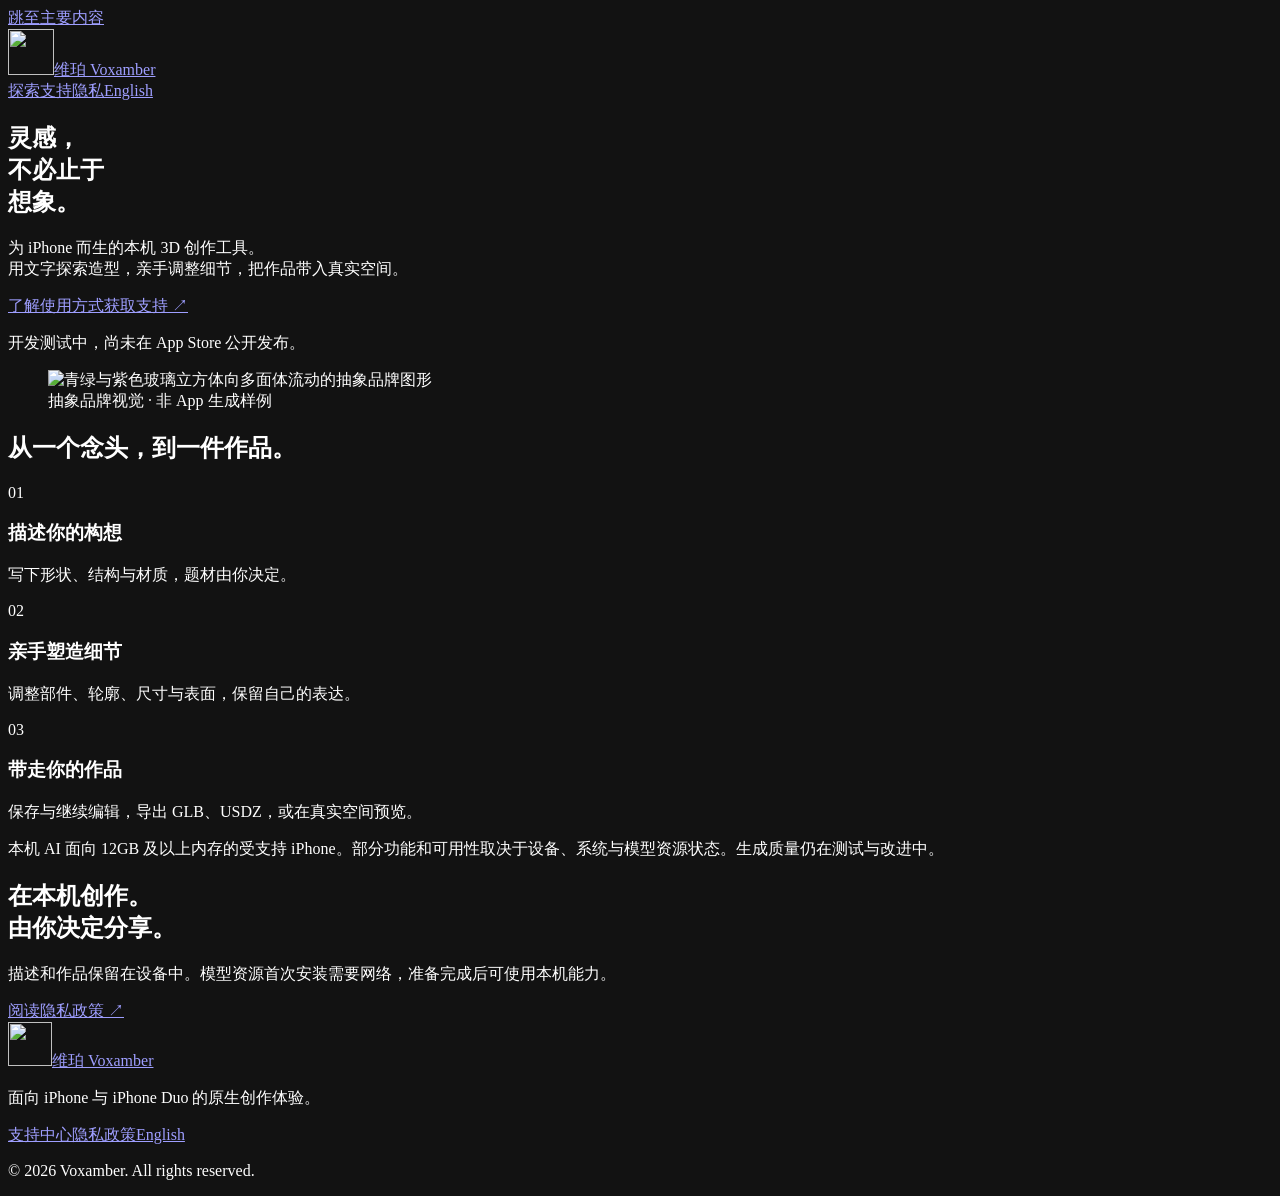
==== docs/index.html @ f4bade16 "feat: build bilingual Voxamber website, privacy and support" ====
<!doctype html>
<html lang="zh-Hans"><head><meta charset="utf-8"><meta name="viewport" content="width=device-width,initial-scale=1"><meta name="color-scheme" content="dark"><meta name="theme-color" content="#060b19"><title>灵感，不必止于想象 · 维珀 Voxamber</title><meta name="description" content="为 iPhone 而生的本机 3D 创作工具。用文字探索造型，亲手调整细节，把作品带入真实空间。"><link rel="canonical" href="https://gptalgopro.github.io/Voxamber-Website/"><link rel="alternate" hreflang="zh-Hans" href="https://gptalgopro.github.io/Voxamber-Website/"><link rel="alternate" hreflang="en" href="https://gptalgopro.github.io/Voxamber-Website/en/"><meta property="og:type" content="website"><meta property="og:site_name" content="Voxamber"><meta property="og:title" content="灵感，不必止于想象 · 维珀 Voxamber"><meta property="og:description" content="为 iPhone 而生的本机 3D 创作工具。用文字探索造型，亲手调整细节，把作品带入真实空间。"><meta property="og:url" content="https://gptalgopro.github.io/Voxamber-Website/"><meta property="og:image" content="https://gptalgopro.github.io/Voxamber-Website/assets/voxamber-icon.png"><link rel="icon" type="image/png" href="/Voxamber-Website/assets/voxamber-icon.png"><link rel="stylesheet" href="/Voxamber-Website/assets/site.css"></head><body class="home zh"><a class="skip-link" href="#main">跳至主要内容</a><header class="site-header wrap"><a class="brand" href="/Voxamber-Website/" aria-label="维珀 Voxamber"><img src="/Voxamber-Website/assets/voxamber-icon.png" alt="" width="46" height="46"><span>维珀 Voxamber</span></a><nav aria-label="主导航"><a href="/Voxamber-Website/#workflow">探索</a><a href="/Voxamber-Website/support/" >支持</a><a href="/Voxamber-Website/privacy/" >隐私</a><a class="language" href="/Voxamber-Website/en/" lang="en" hreflang="en">English</a></nav></header><main id="main"><section class="hero wrap"><div class="hero-copy"><h1>灵感，<br>不必止于<br>想象。</h1><p class="lead">为 iPhone 而生的本机 3D 创作工具。<br>用文字探索造型，亲手调整细节，把作品带入真实空间。</p><div class="hero-actions"><a class="button primary" href="#workflow">了解使用方式</a><a class="text-link" href="/Voxamber-Website/support/">获取支持 <span aria-hidden="true">↗</span></a></div><p class="release-state">开发测试中，尚未在 App Store 公开发布。</p></div><figure class="brand-art"><img src="/Voxamber-Website/assets/voxamber-sculpture.png" width="1024" height="1024" alt="青绿与紫色玻璃立方体向多面体流动的抽象品牌图形"><figcaption>抽象品牌视觉 · 非 App 生成样例</figcaption></figure></section><section class="workflow wrap" id="workflow"><h2><span>从一个念头，</span><span>到一件作品。</span></h2><div class="steps"><article class="step"><span class="step-number" aria-hidden="true">01</span><h3>描述你的构想</h3><p>写下形状、结构与材质，题材由你决定。</p></article><article class="step"><span class="step-number" aria-hidden="true">02</span><h3>亲手塑造细节</h3><p>调整部件、轮廓、尺寸与表面，保留自己的表达。</p></article><article class="step"><span class="step-number" aria-hidden="true">03</span><h3>带走你的作品</h3><p>保存与继续编辑，导出 GLB、USDZ，或在真实空间预览。</p></article></div><p class="compatibility">本机 AI 面向 12GB 及以上内存的受支持 iPhone。部分功能和可用性取决于设备、系统与模型资源状态。生成质量仍在测试与改进中。</p></section><section class="privacy-band"><div class="wrap privacy-grid"><h2>在本机创作。<br>由你决定分享。</h2><div><p>描述和作品保留在设备中。模型资源首次安装需要网络，准备完成后可使用本机能力。</p><a class="text-link" href="/Voxamber-Website/privacy/">阅读隐私政策 <span aria-hidden="true">↗</span></a></div></div></section></main><footer class="site-footer"><div class="wrap footer-top"><div><a class="brand" href="/Voxamber-Website/"><img src="/Voxamber-Website/assets/voxamber-icon.png" alt="" width="44" height="44"><span>维珀 Voxamber</span></a><p>面向 iPhone 与 iPhone Duo 的原生创作体验。</p></div><nav aria-label="页脚导航"><a href="/Voxamber-Website/support/">支持中心</a><a href="/Voxamber-Website/privacy/">隐私政策</a><a href="/Voxamber-Website/en/" lang="en">English</a></nav></div><p class="copyright wrap">© 2026 Voxamber. All rights reserved.</p></footer></body></html>
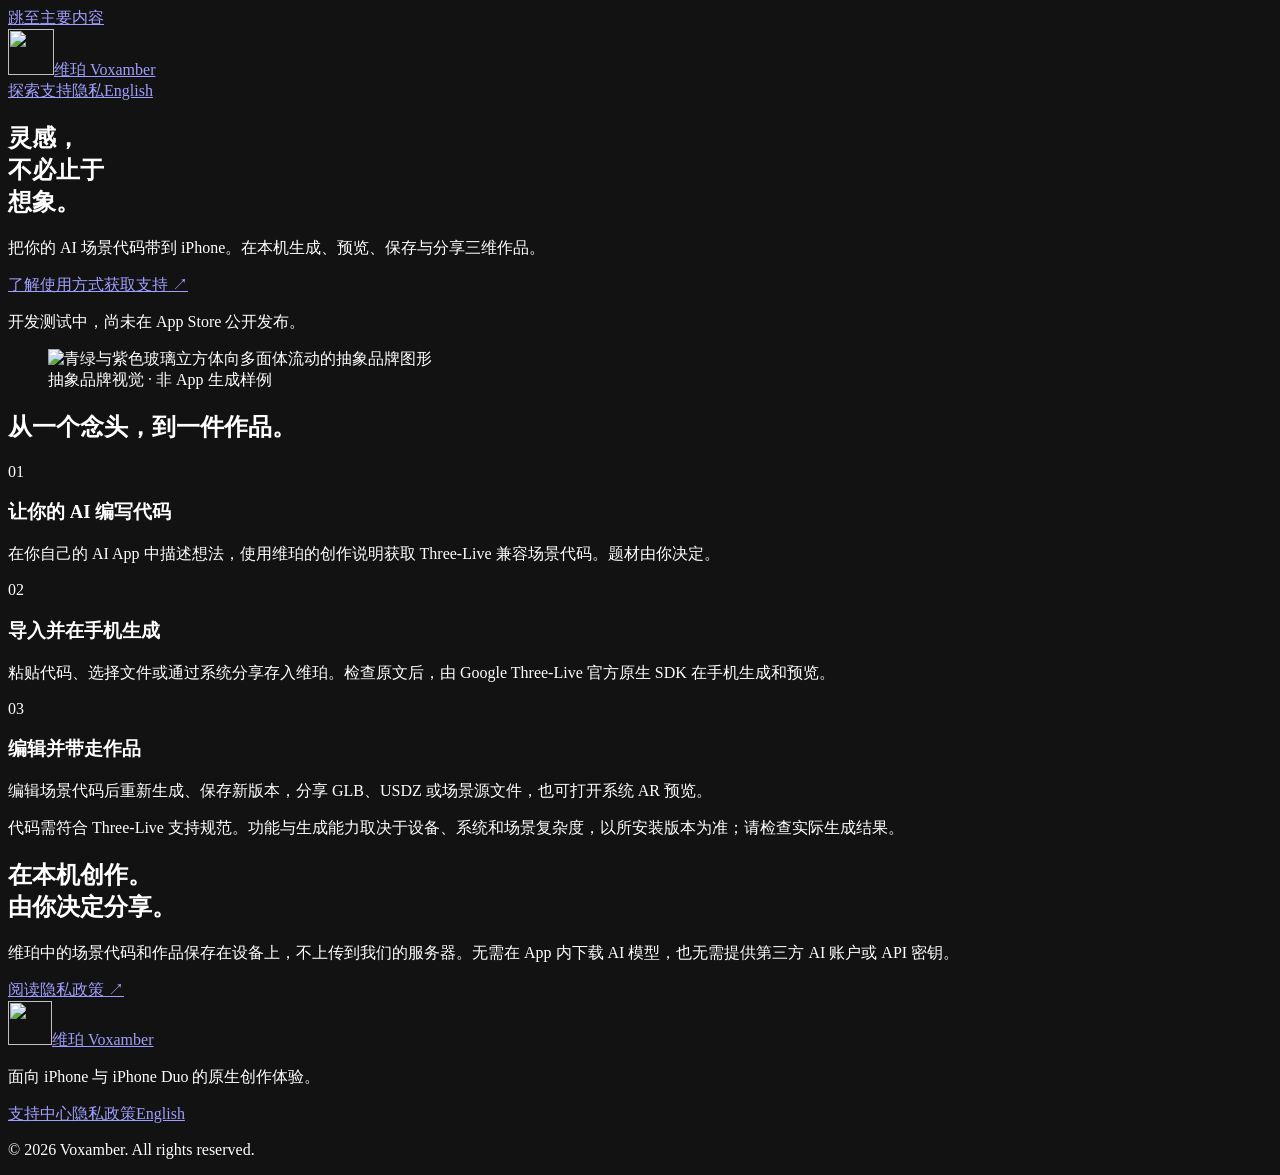
==== commit c57f0ea9: "fix: align website with imported scene-code workflow Describe native Three-Live creation from user-s" ====
--- a/docs/index.html
+++ b/docs/index.html
@@ -1,2 +1,2 @@
 <!doctype html>
-<html lang="zh-Hans"><head><meta charset="utf-8"><meta name="viewport" content="width=device-width,initial-scale=1"><meta name="color-scheme" content="dark"><meta name="theme-color" content="#060b19"><title>灵感，不必止于想象 · 维珀 Voxamber</title><meta name="description" content="为 iPhone 而生的本机 3D 创作工具。用文字探索造型，亲手调整细节，把作品带入真实空间。"><link rel="canonical" href="https://gptalgopro.github.io/Voxamber-Website/"><link rel="alternate" hreflang="zh-Hans" href="https://gptalgopro.github.io/Voxamber-Website/"><link rel="alternate" hreflang="en" href="https://gptalgopro.github.io/Voxamber-Website/en/"><meta property="og:type" content="website"><meta property="og:site_name" content="Voxamber"><meta property="og:title" content="灵感，不必止于想象 · 维珀 Voxamber"><meta property="og:description" content="为 iPhone 而生的本机 3D 创作工具。用文字探索造型，亲手调整细节，把作品带入真实空间。"><meta property="og:url" content="https://gptalgopro.github.io/Voxamber-Website/"><meta property="og:image" content="https://gptalgopro.github.io/Voxamber-Website/assets/voxamber-icon.png"><link rel="icon" type="image/png" href="/Voxamber-Website/assets/voxamber-icon.png"><link rel="stylesheet" href="/Voxamber-Website/assets/site.css"></head><body class="home zh"><a class="skip-link" href="#main">跳至主要内容</a><header class="site-header wrap"><a class="brand" href="/Voxamber-Website/" aria-label="维珀 Voxamber"><img src="/Voxamber-Website/assets/voxamber-icon.png" alt="" width="46" height="46"><span>维珀 Voxamber</span></a><nav aria-label="主导航"><a href="/Voxamber-Website/#workflow">探索</a><a href="/Voxamber-Website/support/" >支持</a><a href="/Voxamber-Website/privacy/" >隐私</a><a class="language" href="/Voxamber-Website/en/" lang="en" hreflang="en">English</a></nav></header><main id="main"><section class="hero wrap"><div class="hero-copy"><h1>灵感，<br>不必止于<br>想象。</h1><p class="lead">为 iPhone 而生的本机 3D 创作工具。<br>用文字探索造型，亲手调整细节，把作品带入真实空间。</p><div class="hero-actions"><a class="button primary" href="#workflow">了解使用方式</a><a class="text-link" href="/Voxamber-Website/support/">获取支持 <span aria-hidden="true">↗</span></a></div><p class="release-state">开发测试中，尚未在 App Store 公开发布。</p></div><figure class="brand-art"><img src="/Voxamber-Website/assets/voxamber-sculpture.png" width="1024" height="1024" alt="青绿与紫色玻璃立方体向多面体流动的抽象品牌图形"><figcaption>抽象品牌视觉 · 非 App 生成样例</figcaption></figure></section><section class="workflow wrap" id="workflow"><h2><span>从一个念头，</span><span>到一件作品。</span></h2><div class="steps"><article class="step"><span class="step-number" aria-hidden="true">01</span><h3>描述你的构想</h3><p>写下形状、结构与材质，题材由你决定。</p></article><article class="step"><span class="step-number" aria-hidden="true">02</span><h3>亲手塑造细节</h3><p>调整部件、轮廓、尺寸与表面，保留自己的表达。</p></article><article class="step"><span class="step-number" aria-hidden="true">03</span><h3>带走你的作品</h3><p>保存与继续编辑，导出 GLB、USDZ，或在真实空间预览。</p></article></div><p class="compatibility">本机 AI 面向 12GB 及以上内存的受支持 iPhone。部分功能和可用性取决于设备、系统与模型资源状态。生成质量仍在测试与改进中。</p></section><section class="privacy-band"><div class="wrap privacy-grid"><h2>在本机创作。<br>由你决定分享。</h2><div><p>描述和作品保留在设备中。模型资源首次安装需要网络，准备完成后可使用本机能力。</p><a class="text-link" href="/Voxamber-Website/privacy/">阅读隐私政策 <span aria-hidden="true">↗</span></a></div></div></section></main><footer class="site-footer"><div class="wrap footer-top"><div><a class="brand" href="/Voxamber-Website/"><img src="/Voxamber-Website/assets/voxamber-icon.png" alt="" width="44" height="44"><span>维珀 Voxamber</span></a><p>面向 iPhone 与 iPhone Duo 的原生创作体验。</p></div><nav aria-label="页脚导航"><a href="/Voxamber-Website/support/">支持中心</a><a href="/Voxamber-Website/privacy/">隐私政策</a><a href="/Voxamber-Website/en/" lang="en">English</a></nav></div><p class="copyright wrap">© 2026 Voxamber. All rights reserved.</p></footer></body></html>
+<html lang="zh-Hans"><head><meta charset="utf-8"><meta name="viewport" content="width=device-width,initial-scale=1"><meta name="color-scheme" content="dark"><meta name="theme-color" content="#060b19"><title>灵感，不必止于想象 · 维珀 Voxamber</title><meta name="description" content="把你的 AI 场景代码带到 iPhone。在本机生成、预览、保存与分享三维作品。"><link rel="canonical" href="https://gptalgopro.github.io/Voxamber-Website/"><link rel="alternate" hreflang="zh-Hans" href="https://gptalgopro.github.io/Voxamber-Website/"><link rel="alternate" hreflang="en" href="https://gptalgopro.github.io/Voxamber-Website/en/"><meta property="og:type" content="website"><meta property="og:site_name" content="Voxamber"><meta property="og:title" content="灵感，不必止于想象 · 维珀 Voxamber"><meta property="og:description" content="把你的 AI 场景代码带到 iPhone。在本机生成、预览、保存与分享三维作品。"><meta property="og:url" content="https://gptalgopro.github.io/Voxamber-Website/"><meta property="og:image" content="https://gptalgopro.github.io/Voxamber-Website/assets/voxamber-icon.png"><link rel="icon" type="image/png" href="/Voxamber-Website/assets/voxamber-icon.png"><link rel="stylesheet" href="/Voxamber-Website/assets/site.css"></head><body class="home zh"><a class="skip-link" href="#main">跳至主要内容</a><header class="site-header wrap"><a class="brand" href="/Voxamber-Website/" aria-label="维珀 Voxamber"><img src="/Voxamber-Website/assets/voxamber-icon.png" alt="" width="46" height="46"><span>维珀 Voxamber</span></a><nav aria-label="主导航"><a href="/Voxamber-Website/#workflow">探索</a><a href="/Voxamber-Website/support/" >支持</a><a href="/Voxamber-Website/privacy/" >隐私</a><a class="language" href="/Voxamber-Website/en/" lang="en" hreflang="en">English</a></nav></header><main id="main"><section class="hero wrap"><div class="hero-copy"><h1>灵感，<br>不必止于<br>想象。</h1><p class="lead">把你的 AI 场景代码带到 iPhone。在本机生成、预览、保存与分享三维作品。</p><div class="hero-actions"><a class="button primary" href="#workflow">了解使用方式</a><a class="text-link" href="/Voxamber-Website/support/">获取支持 <span aria-hidden="true">↗</span></a></div><p class="release-state">开发测试中，尚未在 App Store 公开发布。</p></div><figure class="brand-art"><img src="/Voxamber-Website/assets/voxamber-sculpture.png" width="1024" height="1024" alt="青绿与紫色玻璃立方体向多面体流动的抽象品牌图形"><figcaption>抽象品牌视觉 · 非 App 生成样例</figcaption></figure></section><section class="workflow wrap" id="workflow"><h2><span>从一个念头，</span><span>到一件作品。</span></h2><div class="steps"><article class="step"><span class="step-number" aria-hidden="true">01</span><h3>让你的 AI 编写代码</h3><p>在你自己的 AI App 中描述想法，使用维珀的创作说明获取 Three-Live 兼容场景代码。题材由你决定。</p></article><article class="step"><span class="step-number" aria-hidden="true">02</span><h3>导入并在手机生成</h3><p>粘贴代码、选择文件或通过系统分享存入维珀。检查原文后，由 Google Three-Live 官方原生 SDK 在手机生成和预览。</p></article><article class="step"><span class="step-number" aria-hidden="true">03</span><h3>编辑并带走作品</h3><p>编辑场景代码后重新生成、保存新版本，分享 GLB、USDZ 或场景源文件，也可打开系统 AR 预览。</p></article></div><p class="compatibility">代码需符合 Three-Live 支持规范。功能与生成能力取决于设备、系统和场景复杂度，以所安装版本为准；请检查实际生成结果。</p></section><section class="privacy-band"><div class="wrap privacy-grid"><h2>在本机创作。<br>由你决定分享。</h2><div><p>维珀中的场景代码和作品保存在设备上，不上传到我们的服务器。无需在 App 内下载 AI 模型，也无需提供第三方 AI 账户或 API 密钥。</p><a class="text-link" href="/Voxamber-Website/privacy/">阅读隐私政策 <span aria-hidden="true">↗</span></a></div></div></section></main><footer class="site-footer"><div class="wrap footer-top"><div><a class="brand" href="/Voxamber-Website/"><img src="/Voxamber-Website/assets/voxamber-icon.png" alt="" width="44" height="44"><span>维珀 Voxamber</span></a><p>面向 iPhone 与 iPhone Duo 的原生创作体验。</p></div><nav aria-label="页脚导航"><a href="/Voxamber-Website/support/">支持中心</a><a href="/Voxamber-Website/privacy/">隐私政策</a><a href="/Voxamber-Website/en/" lang="en">English</a></nav></div><p class="copyright wrap">© 2026 Voxamber. All rights reserved.</p></footer></body></html>
